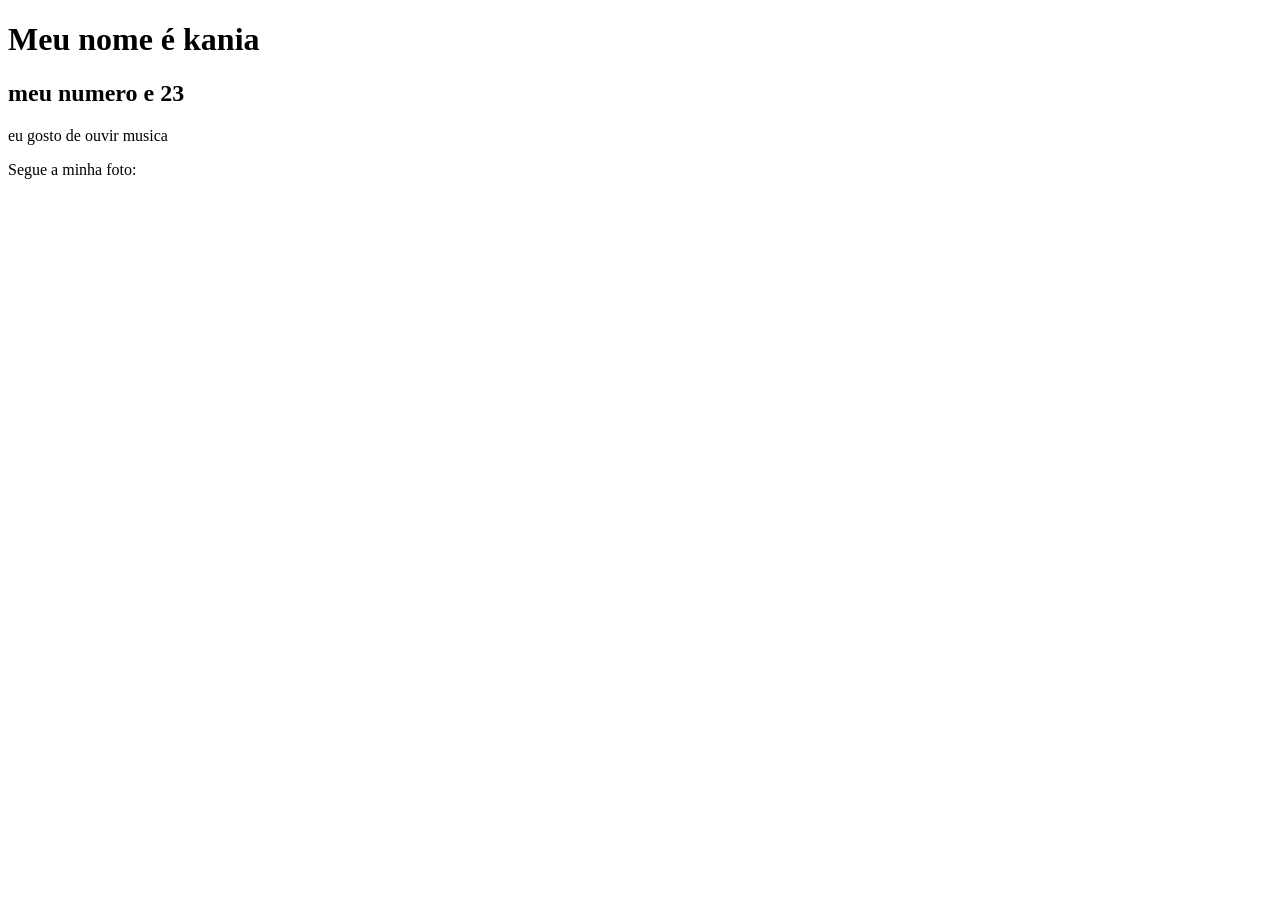
==== index.html @ 54731437 "." ====
<!DOCTYPE html>
<html lang=pt.br>
<head>
    <meta charset="UTF-8">
    <meta name="viewport" content="width=, initial-scale=1.0">
    <title>Ed.digital</title>
</head>
<body>
<h1 class="nome">Meu nome é kania</h1>
<h2>meu numero e 23</h2>
<p>eu gosto de ouvir musica</p>
<p>Segue a minha foto:</p>
<img class="foto" src="./goiaba (1).webp" alt=""img>
</body>
</html>
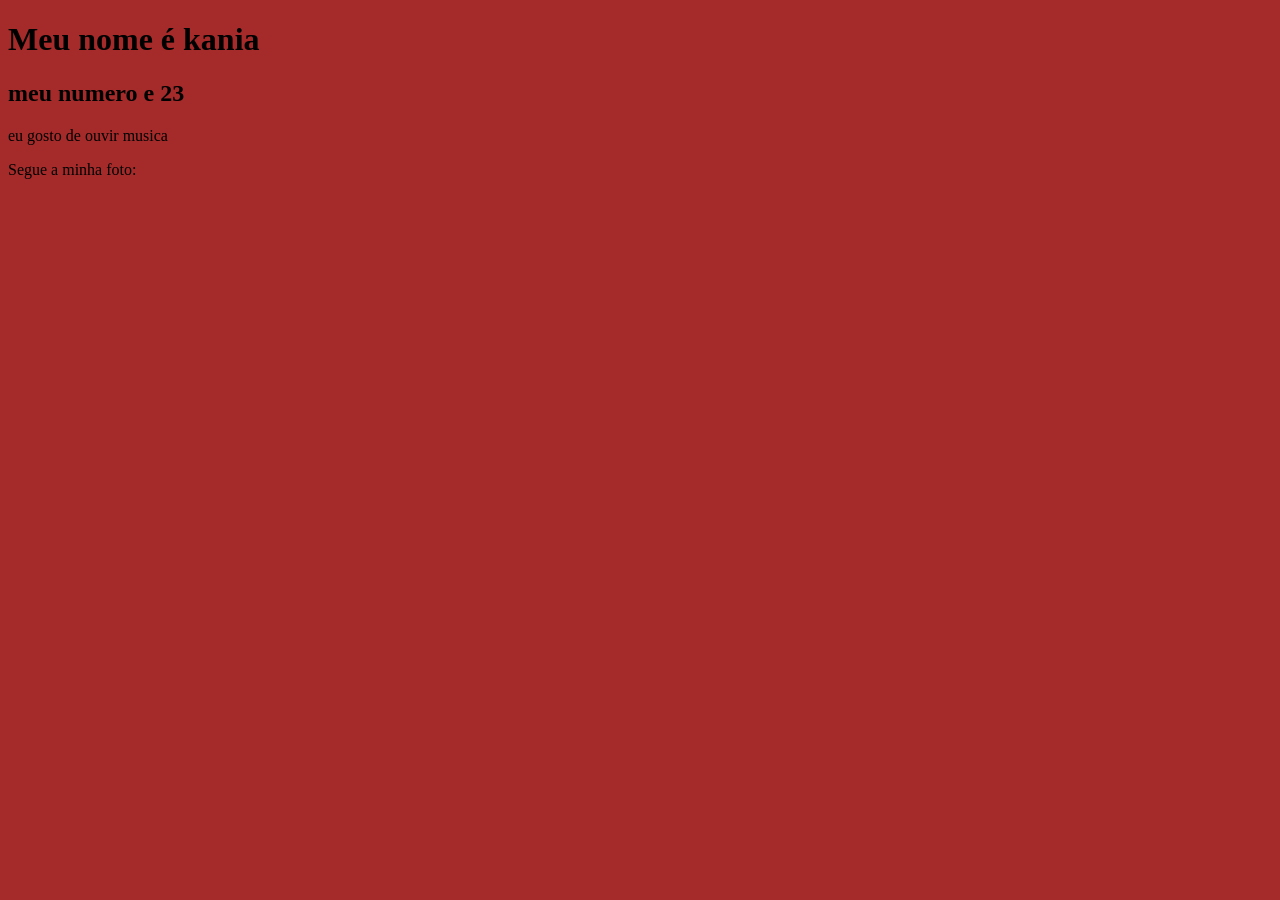
==== commit 08bee914: "oiiii" ====
--- a/index.html
+++ b/index.html
@@ -4,6 +4,7 @@
     <meta charset="UTF-8">
     <meta name="viewport" content="width=, initial-scale=1.0">
     <title>Ed.digital</title>
+    <link rel="stylesheet" href="style.css">
 </head>
 <body>
 <h1 class="nome">Meu nome é kania</h1>
--- a/style.css
+++ b/style.css
@@ -0,0 +1,7 @@
+.nome{
+    width: 67%;
+}
+
+body{
+background-color: #a52a2a;
+}
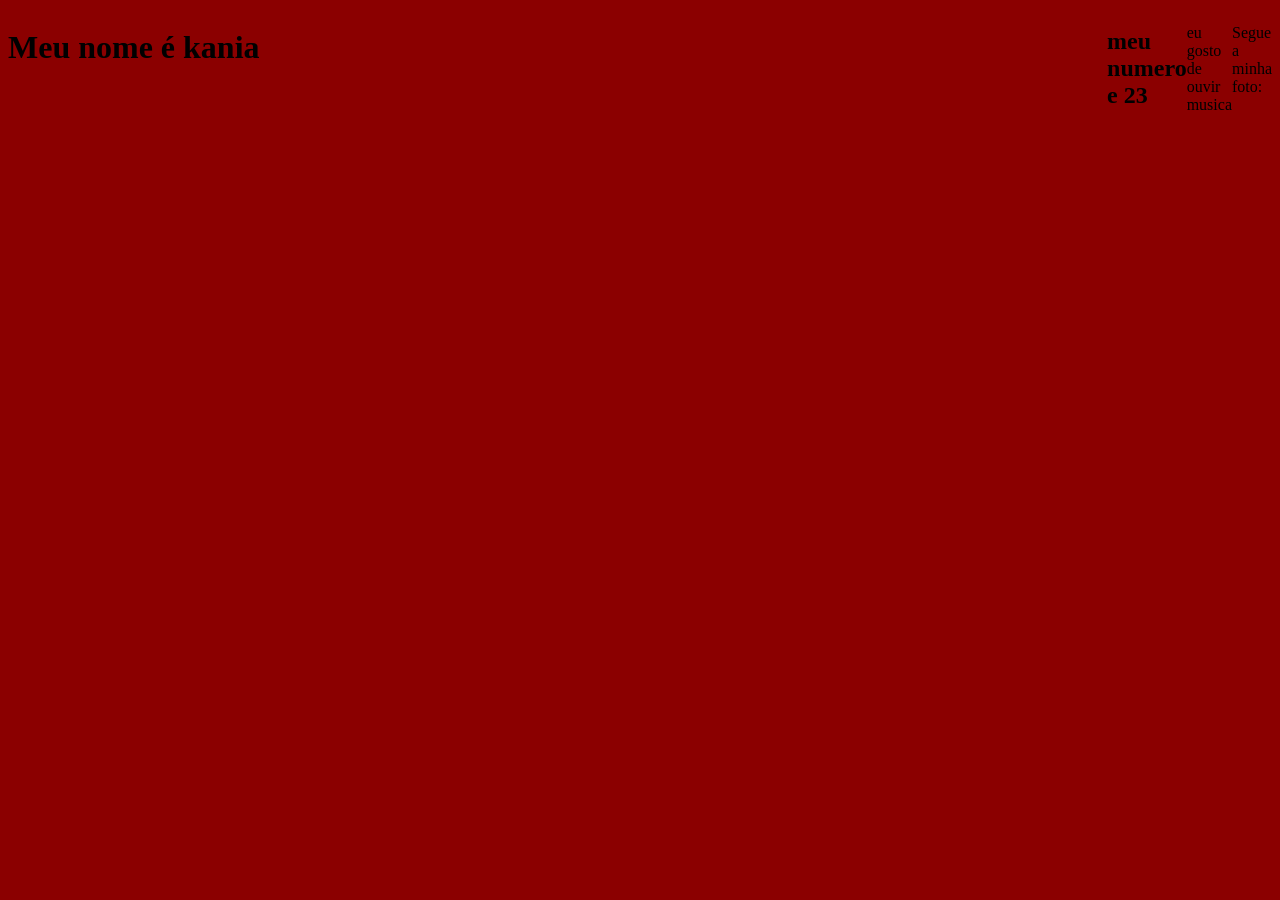
==== commit 578ac4ea: "ola" ====
--- a/index.html
+++ b/index.html
@@ -12,5 +12,6 @@
 <p>eu gosto de ouvir musica</p>
 <p>Segue a minha foto:</p>
 <img class="foto" src="./goiaba (1).webp" alt=""img>
+
 </body>
 </html>
--- a/style.css
+++ b/style.css
@@ -1,7 +1,8 @@
 .nome{
-    width: 67%;
+    width: 667%;
 }
 
 body{
-background-color: #a52a2a;
+background-color: #8b0000;
+display: flex;
 }
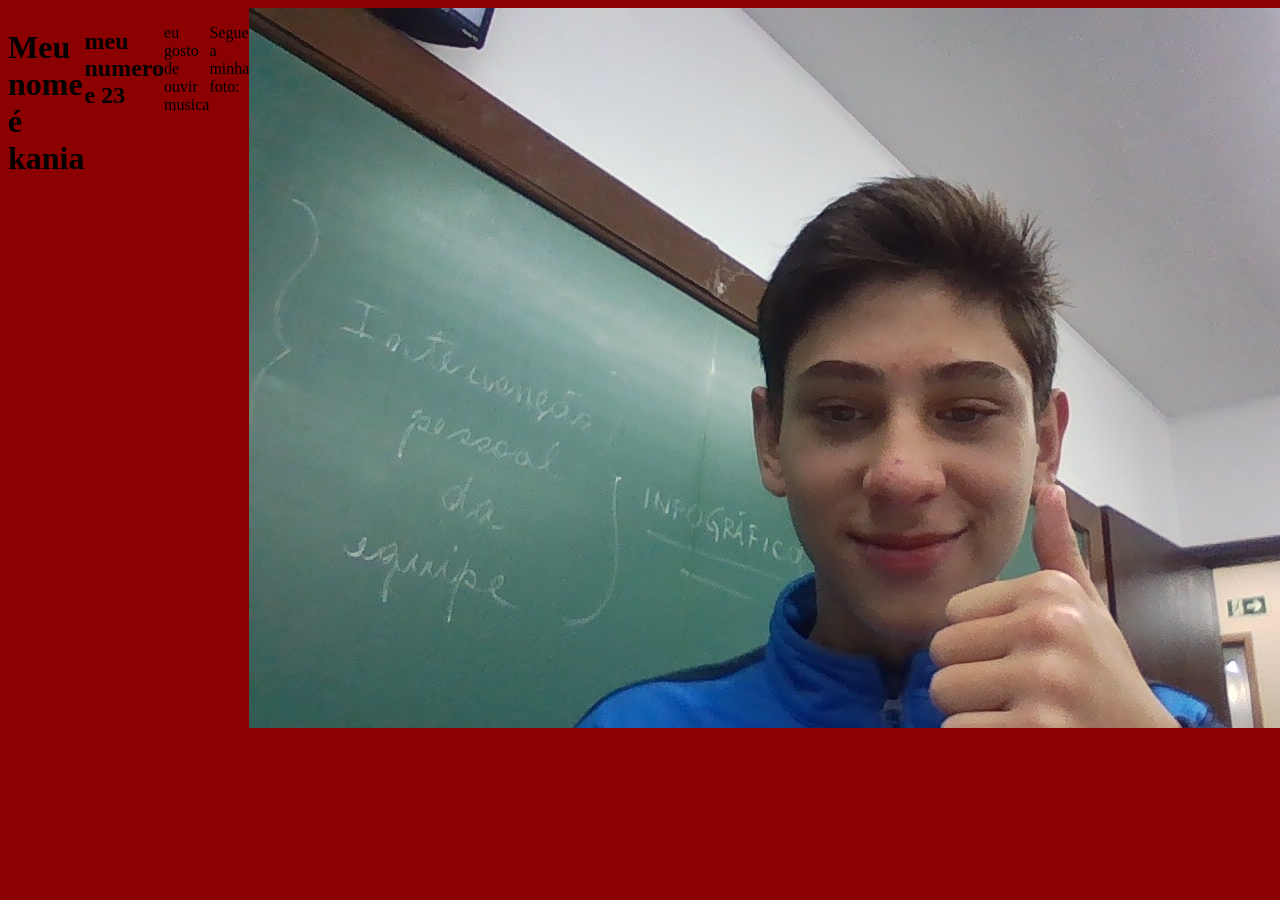
==== commit 67a02f86: "kjbhuk" ====
--- a/index.html
+++ b/index.html
@@ -11,7 +11,8 @@
 <h2>meu numero e 23</h2>
 <p>eu gosto de ouvir musica</p>
 <p>Segue a minha foto:</p>
-<img class="foto" src="./goiaba (1).webp" alt=""img>
+</div>
+<img class="foto" src="./IMG_20260511_092934.jpg" alt="">
 
 </body>
 </html>
--- a/style.css
+++ b/style.css
@@ -5,4 +5,8 @@
 body{
 background-color: #8b0000;
 display: flex;
+}
+div{
+    margin: 20px;
+    padding: 20px;
 }
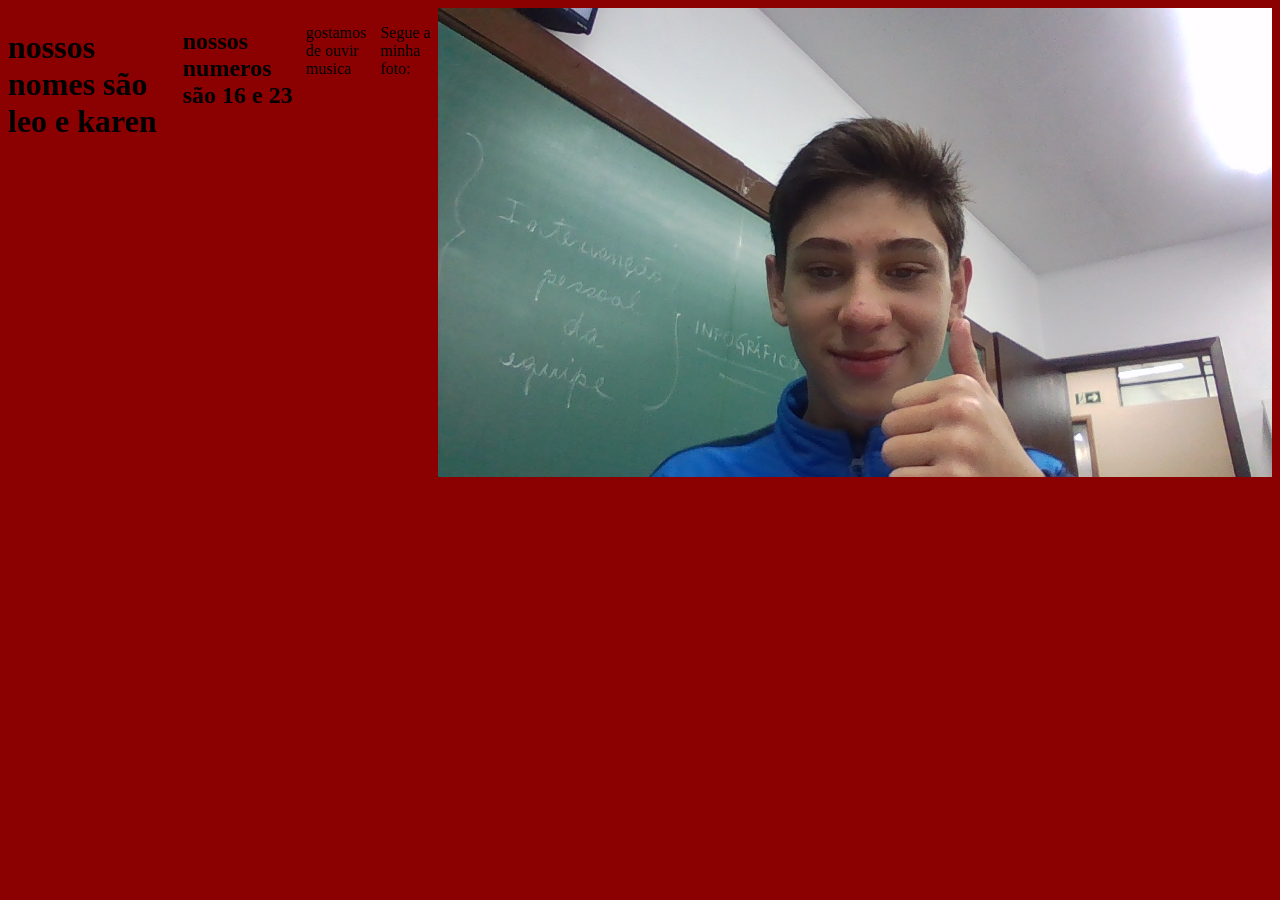
==== commit cfd8b4a1: "." ====
--- a/index.html
+++ b/index.html
@@ -7,9 +7,9 @@
     <link rel="stylesheet" href="style.css">
 </head>
 <body>
-<h1 class="nome">Meu nome é kania</h1>
-<h2>meu numero e 23</h2>
-<p>eu gosto de ouvir musica</p>
+<h1 class="nome">nossos nomes são leo e karen</h1>
+<h2>nossos numeros são 16 e 23</h2>
+<p>gostamos de ouvir musica</p>
 <p>Segue a minha foto:</p>
 </div>
 <img class="foto" src="./IMG_20260511_092934.jpg" alt="">
--- a/style.css
+++ b/style.css
@@ -1,5 +1,5 @@
-.nome{
-    width: 667%;
+.foto{
+    width: 66%;
 }
 
 body{
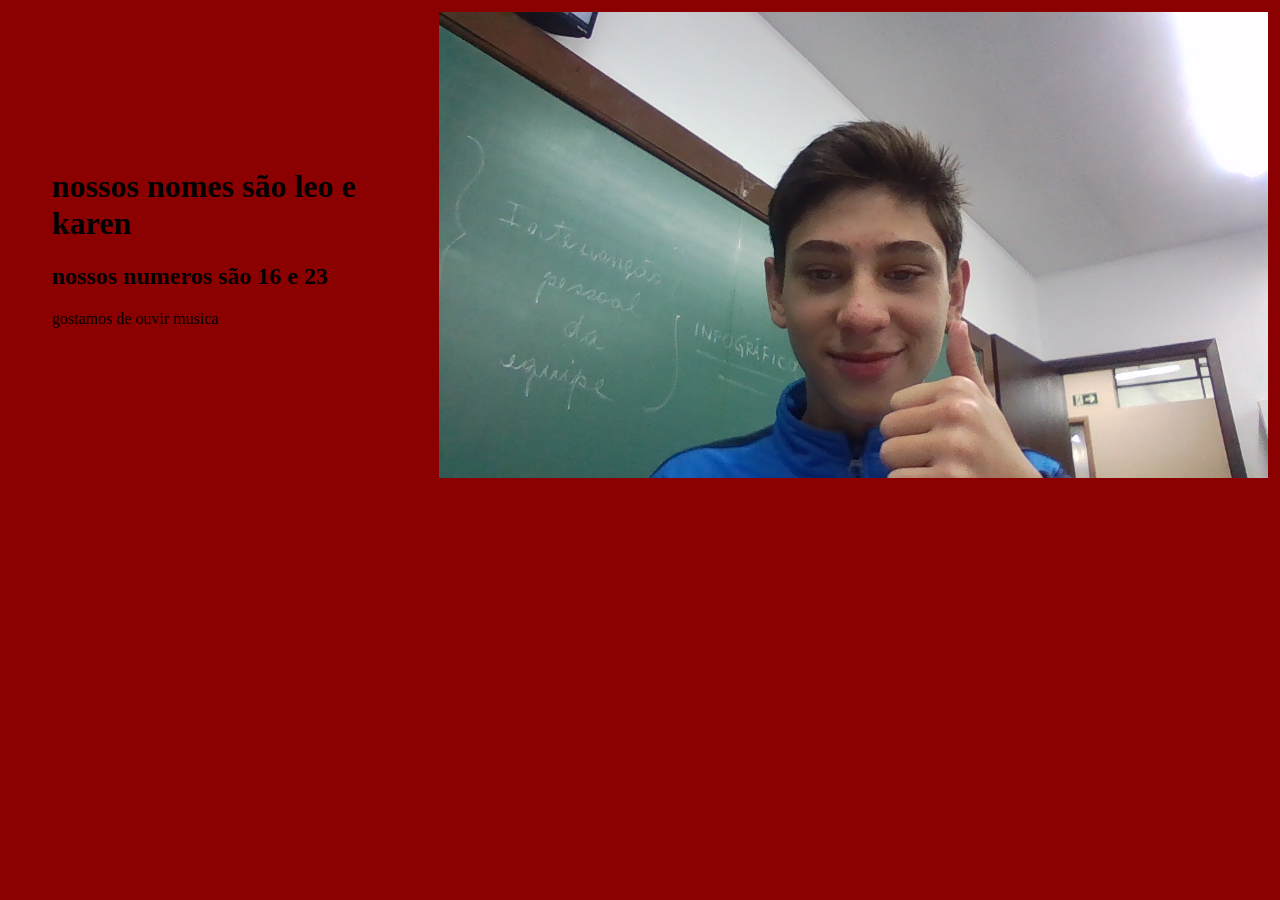
==== commit b1d313bd: "hjklç~" ====
--- a/index.html
+++ b/index.html
@@ -1,18 +1,23 @@
 <!DOCTYPE html>
 <html lang=pt.br>
+
 <head>
     <meta charset="UTF-8">
     <meta name="viewport" content="width=, initial-scale=1.0">
     <title>Ed.digital</title>
     <link rel="stylesheet" href="style.css">
 </head>
+
 <body>
-<h1 class="nome">nossos nomes são leo e karen</h1>
-<h2>nossos numeros são 16 e 23</h2>
-<p>gostamos de ouvir musica</p>
-<p>Segue a minha foto:</p>
-</div>
-<img class="foto" src="./IMG_20260511_092934.jpg" alt="">
+    <div>
+        <h1 class="nome">nossos nomes são leo e karen</h1>
+        <h2>nossos numeros são 16 e 23</h2>
+        <p>gostamos de ouvir musica</p>
+
+    </div>
+
+    <img class="foto" src="./IMG_20260511_092934.jpg" alt="">
 
 </body>
+
 </html>
--- a/style.css
+++ b/style.css
@@ -5,8 +5,16 @@
 body{
 background-color: #8b0000;
 display: flex;
+margin: 12px;
+align-items: center;
+justify-content: space-evenly;
+
 }
+
 div{
     margin: 20px;
     padding: 20px;
-}+}
+a(
+    
+)
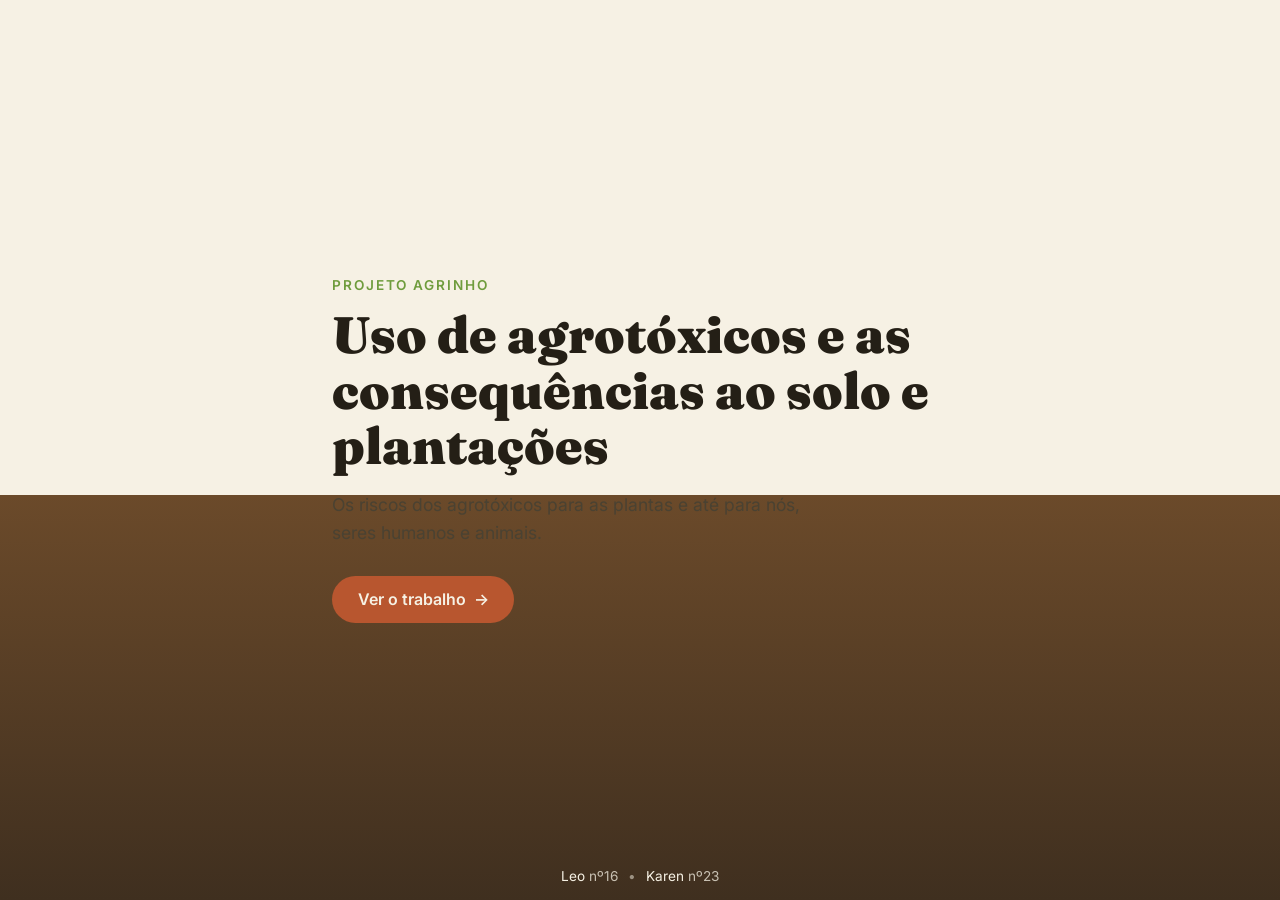
==== commit c6c52f0c: "erhvg" ====
--- a/index.html
+++ b/index.html
@@ -1,23 +1,27 @@
 <!DOCTYPE html>
-<html lang=pt.br>
+<html lang="pt-br">
+<head>
+  <meta charset="UTF-8">
+  <meta name="viewport" content="width=device-width, initial-scale=1.0">
+  <title>Agrinho | Uso de Agrotóxicos</title>
+  <link rel="preconnect" href="https://fonts.googleapis.com">
+  <link href="https://fonts.googleapis.com/css2?family=Fraunces:wght@600;900&family=Inter:wght@400;500;600&display=swap" rel="stylesheet">
+  <link rel="stylesheet" href="style.css">
+</head>
+<body class="cover">
+  <div class="soil-layers" aria-hidden="true"></div>
 
-<head>
-    <meta charset="UTF-8">
-    <meta name="viewport" content="width=, initial-scale=1.0">
-    <title>Ed.digital</title>
-    <link rel="stylesheet" href="style.css">
-</head>
+  <main class="cover-content">
+    <p class="eyebrow">Projeto Agrinho</p>
+    <h1>Uso de agrotóxicos e as consequências ao solo e plantações</h1>
+    <p class="lead">Os riscos dos agrotóxicos para as plantas e até para nós, seres humanos e animais.</p>
+    <a class="btn" href="agrinho.html">Ver o trabalho <span aria-hidden="true">→</span></a>
+  </main>
 
-<body>
-    <div>
-        <h1 class="nome">nossos nomes são leo e karen</h1>
-        <h2>nossos numeros são 16 e 23</h2>
-        <p>gostamos de ouvir musica</p>
-
-    </div>
-
-    <img class="foto" src="./IMG_20260511_092934.jpg" alt="">
-
+  <footer class="credits">
+    <span>Leo <em>nº16</em></span>
+    <span class="dot" aria-hidden="true">•</span>
+    <span>Karen <em>nº23</em></span>
+  </footer>
 </body>
-
 </html>
--- a/style.css
+++ b/style.css
@@ -1,20 +1,54 @@
-.foto{
-    width: 66%;
+:root{
+  --soil-dark:#3f2f1f;
+  --soil-mid:#6b4a2a;
+  --leaf:#6f9c3d;
+  --amber:#d9a441;
+  --clay:#b8562f;
+  --cream:#f6f1e4;
+  --ink:#241f16;
 }
+*{box-sizing:border-box;margin:0;padding:0}
+body{font-family:'Inter',sans-serif;color:var(--ink);background:var(--cream)}
+h1,h2{font-family:'Fraunces',serif}
 
-body{
-background-color: #8b0000;
-display: flex;
-margin: 12px;
-align-items: center;
-justify-content: space-evenly;
+/* capa (index.html) */
+body.cover{min-height:100vh;display:flex;flex-direction:column;justify-content:center;position:relative;overflow:hidden}
+.soil-layers{position:absolute;inset:0;z-index:-1;
+  background:linear-gradient(var(--cream) 0%,var(--cream) 55%,var(--soil-mid) 55%,var(--soil-dark) 100%)}
+.cover-content{max-width:680px;margin:0 auto;padding:2rem;text-align:left}
+.eyebrow{font-weight:600;letter-spacing:.14em;text-transform:uppercase;color:var(--leaf);font-size:.85rem;margin-bottom:.9rem}
+.cover-content h1{font-size:clamp(2rem,5vw,3.2rem);font-weight:900;line-height:1.08;margin-bottom:1.1rem}
+.lead{font-size:1.1rem;line-height:1.6;max-width:46ch;margin-bottom:1.8rem;color:#4a4232}
+.btn{display:inline-flex;align-items:center;gap:.5rem;background:var(--clay);color:var(--cream);
+  padding:.85rem 1.6rem;border-radius:999px;text-decoration:none;font-weight:600;transition:transform .15s ease}
+.btn:hover{transform:translateX(4px)}
 
-}
+.credits{position:fixed;bottom:0;left:0;right:0;display:flex;justify-content:center;gap:.6rem;
+  padding:1rem;font-size:.85rem;color:var(--cream);background:transparent}
+body:not(.cover) .credits{color:#7a6b52;background:var(--cream)}
+.credits em{font-style:normal;opacity:.75}
+.dot{opacity:.5}
 
-div{
-    margin: 20px;
-    padding: 20px;
-}
-a(
-    
-)+/* topbar (agrinho.html) */
+.topbar{display:flex;align-items:center;justify-content:space-between;padding:1.2rem 1.6rem}
+.back{color:var(--soil-dark);text-decoration:none;font-weight:600}
+.topbar-title{font-family:'Fraunces',serif;font-weight:900;color:var(--leaf)}
+.hazard-strip{height:10px;
+  background:repeating-linear-gradient(45deg,var(--amber) 0 18px,var(--soil-dark) 18px 36px)}
+
+/* conteúdo */
+.content{max-width:900px;margin:0 auto;padding:2.6rem 1.6rem 4rem}
+.content h1{font-size:clamp(1.8rem,4vw,2.6rem);font-weight:900;margin-bottom:1rem}
+.intro{max-width:62ch;line-height:1.6;color:#4a4232;margin-bottom:2.2rem}
+
+.cards{display:grid;grid-template-columns:repeat(auto-fit,minmax(220px,1fr));gap:1.2rem}
+.card{background:#fff;border:1px solid #e6ddc7;border-left:5px solid var(--clay);
+  border-radius:10px;padding:1.3rem}
+.card .num{font-family:'Fraunces',serif;font-weight:900;color:var(--leaf);font-size:1rem;display:block;margin-bottom:.4rem}
+.card h2{font-size:1.15rem;margin-bottom:.5rem}
+.card p{font-size:.95rem;line-height:1.55;color:#4a4232}
+
+@media (max-width:520px){
+  .cover-content{text-align:center;margin:0 auto}
+  .btn{margin:0 auto}
+}
